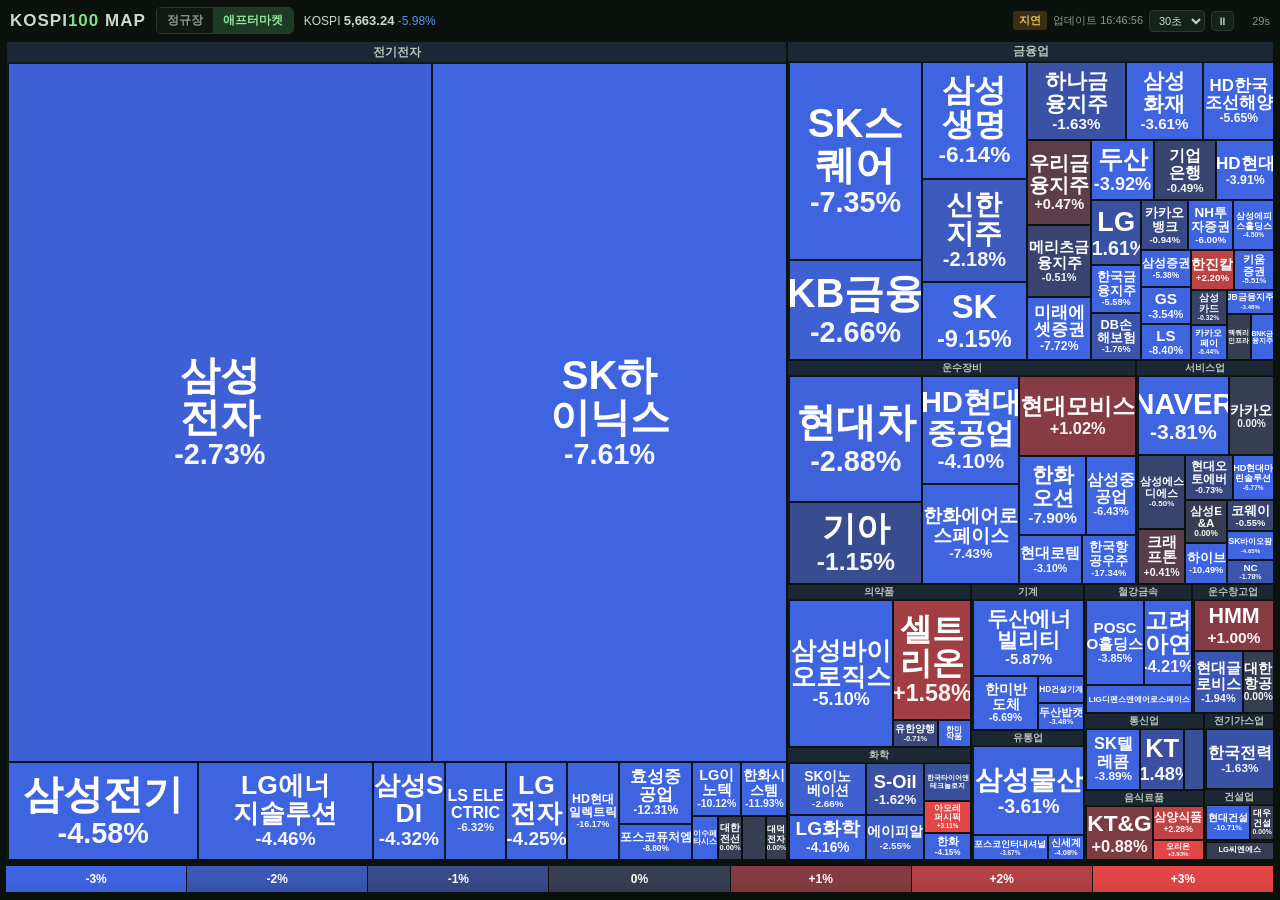
==== docs/index.html @ 218993d6 "Add pinch-zoom to reveal small tile names - 핀치 줌(1~10배): 확대 배율에 맞춰 트리맵을 다시 그려 숨은 종목명 표시 - 한 손가락 드래그 " ====
<!DOCTYPE html>
<html lang="ko">
<head>
<meta charset="utf-8">
<meta name="viewport" content="width=device-width, initial-scale=1, viewport-fit=cover">
<meta name="theme-color" content="#0b120d">
<title>KOSPI 100 실시간 히트맵</title>
<link rel="stylesheet" href="style.css?v=6">
</head>
<body>
  <header>
    <div class="brand">KOSPI<span>100</span> MAP</div>
    <div id="modeSeg">
      <button data-mode="regular" class="active">정규장</button>
      <button data-mode="over">시간외</button>
    </div>
    <div class="kospi-chip" id="kospiChip"></div>
    <div class="spacer"></div>
    <div class="status">
      <span id="liveBadge" class="badge"></span>
      <span id="updatedAt"></span>
      <select id="intervalSel" title="자동 갱신 간격">
        <option value="20">20초</option>
        <option value="30" selected>30초</option>
        <option value="60">60초</option>
        <option value="120">2분</option>
      </select>
      <button id="pauseBtn" title="자동 갱신 일시정지">⏸</button>
      <span id="countdown"></span>
    </div>
  </header>

  <div id="map">
    <div id="canvas"></div>
    <div id="overlay-msg">시세 데이터를 불러오는 중…</div>
    <button id="zoomReset">100% ⟲</button>
  </div>

  <div id="legend"></div>
  <div id="tooltip"></div>

  <div id="sheet">
    <div class="sheet-head">
      <div>
        <b id="shName"></b>
        <span id="shMeta"></span>
      </div>
      <button id="shClose">✕</button>
    </div>
    <div class="sheet-body" id="shBody"></div>
    <a id="shLink" target="_blank" rel="noopener">네이버 증권에서 보기 →</a>
  </div>

<script src="app.js?v=6"></script>
</body>
</html>
---- docs/style.css ----
* { margin: 0; padding: 0; box-sizing: border-box; }

html, body {
  height: 100%;
  background: #0b120d;
  color: #e8ece9;
  font-family: "Malgun Gothic", "Apple SD Gothic Neo", sans-serif;
  overflow: hidden;
  overscroll-behavior: none;
  -webkit-tap-highlight-color: transparent;
}

body {
  display: flex;
  flex-direction: column;
  padding: env(safe-area-inset-top) env(safe-area-inset-right) env(safe-area-inset-bottom) env(safe-area-inset-left);
}

header {
  display: flex;
  align-items: center;
  gap: 10px;
  padding: 7px 10px;
  flex: 0 0 auto;
  flex-wrap: wrap;
}

.brand {
  font-size: 17px;
  font-weight: 800;
  color: #cdd6cf;
  letter-spacing: 1px;
}
.brand span { color: #7ee08a; }

#modeSeg {
  display: flex;
  border: 1px solid #2a382e;
  border-radius: 5px;
  overflow: hidden;
}
#modeSeg button {
  background: #0f1811;
  color: #8d968f;
  border: none;
  font-size: 12px;
  font-weight: 700;
  padding: 4px 10px;
  cursor: pointer;
}
#modeSeg button.active { background: #1d3a25; color: #8fe89b; }

.kospi-chip { font-size: 12px; color: #cdd6cf; }
.kospi-chip b { font-size: 13px; }
.kospi-chip .up { color: #f05650; }
.kospi-chip .down { color: #5a8dee; }

.spacer { flex: 1; }

.status {
  display: flex;
  align-items: center;
  gap: 6px;
  font-size: 11px;
  color: #8d968f;
}
.status select, .status button {
  background: #16211a;
  color: #cdd6cf;
  border: 1px solid #2a382e;
  border-radius: 4px;
  font-size: 11px;
  padding: 3px 5px;
  cursor: pointer;
}
#countdown { min-width: 30px; text-align: right; }

.badge {
  font-weight: 700;
  padding: 2px 6px;
  border-radius: 3px;
  display: none;
}
.badge.live { display: inline; background: #143a1c; color: #7ee08a; }
.badge.delay { display: inline; background: #3a2f14; color: #e0c05a; }

#map {
  position: relative;
  flex: 1 1 auto;
  margin: 0 6px;
  min-height: 0;
  overflow: hidden;
  touch-action: none;   /* 핀치 줌/드래그를 페이지가 아닌 지도가 처리 */
}

#canvas {
  position: absolute;
  left: 0;
  top: 0;
  transform-origin: 0 0;
}

#zoomReset {
  position: absolute;
  right: 10px;
  bottom: 10px;
  z-index: 20;
  display: none;
  background: rgba(18, 27, 20, 0.92);
  color: #8fe89b;
  border: 1px solid #33413a;
  border-radius: 8px;
  padding: 8px 12px;
  font-size: 13px;
  font-weight: 700;
  cursor: pointer;
  box-shadow: 0 2px 10px rgba(0,0,0,0.5);
}

.sector {
  position: absolute;
  overflow: hidden;
  background: #131c15;
  border: 1px solid #0b120d;
}
.sector-title {
  position: absolute;
  left: 0; right: 0; top: 0;
  text-align: center;
  color: #b9c4bb;
  font-weight: 700;
  white-space: nowrap;
  overflow: hidden;
  background: #1b2833;
}

.tile {
  position: absolute;
  overflow: hidden;
  display: flex;
  flex-direction: column;
  align-items: center;
  justify-content: center;
  color: #fff;
  cursor: pointer;
  border: 1px solid rgba(6, 12, 8, 0.9);
  line-height: 1.15;
  text-align: center;
}
.tile:hover { filter: brightness(1.25); z-index: 5; }
.tile .nm { font-weight: 800; white-space: nowrap; }
.tile .rt { font-weight: 600; white-space: nowrap; opacity: 0.95; }

#legend {
  flex: 0 0 auto;
  display: flex;
  margin: 6px 6px 8px;
  height: 26px;
}
#legend .bucket {
  flex: 1;
  display: flex;
  align-items: center;
  justify-content: center;
  color: #fff;
  font-size: 12px;
  font-weight: 700;
  border-right: 1px solid #0b120d;
}

#tooltip {
  position: fixed;
  display: none;
  z-index: 50;
  pointer-events: none;
  background: rgba(10, 16, 12, 0.96);
  border: 1px solid #33413a;
  border-radius: 6px;
  padding: 8px 11px;
  font-size: 12px;
  color: #dfe6e1;
  line-height: 1.55;
  box-shadow: 0 4px 14px rgba(0,0,0,0.5);
}
#tooltip b { font-size: 13px; }

/* 종목 상세 바텀 시트 */
#sheet {
  position: fixed;
  left: 0; right: 0; bottom: 0;
  z-index: 60;
  background: #121b14;
  border-top: 1px solid #2a382e;
  border-radius: 14px 14px 0 0;
  padding: 14px 16px calc(14px + env(safe-area-inset-bottom));
  box-shadow: 0 -6px 24px rgba(0,0,0,0.55);
  transform: translateY(110%);
  transition: transform 0.18s ease-out;
}
#sheet.open { transform: translateY(0); }

.sheet-head {
  display: flex;
  align-items: flex-start;
  justify-content: space-between;
  margin-bottom: 8px;
}
.sheet-head b { font-size: 18px; }
.sheet-head span { font-size: 12px; color: #8d968f; margin-left: 6px; }
#shClose {
  background: none;
  border: none;
  color: #8d968f;
  font-size: 18px;
  cursor: pointer;
  padding: 0 2px;
}

.sheet-body { font-size: 14px; line-height: 1.7; color: #dfe6e1; }
.sheet-body .up { color: #f0736e; font-weight: 700; }
.sheet-body .down { color: #7ba3f2; font-weight: 700; }

#shLink {
  display: block;
  margin-top: 12px;
  text-align: center;
  background: #1d3a25;
  color: #8fe89b;
  border-radius: 8px;
  padding: 11px;
  font-size: 14px;
  font-weight: 700;
  text-decoration: none;
}

#overlay-msg {
  position: absolute;
  inset: 0;
  display: flex;
  align-items: center;
  justify-content: center;
  text-align: center;
  padding: 20px;
  color: #9aa39c;
  font-size: 14px;
}

@media (max-width: 640px) {
  header { gap: 8px; padding: 6px 8px; }
  .brand { font-size: 15px; }
  #legend .bucket { font-size: 10px; }
}
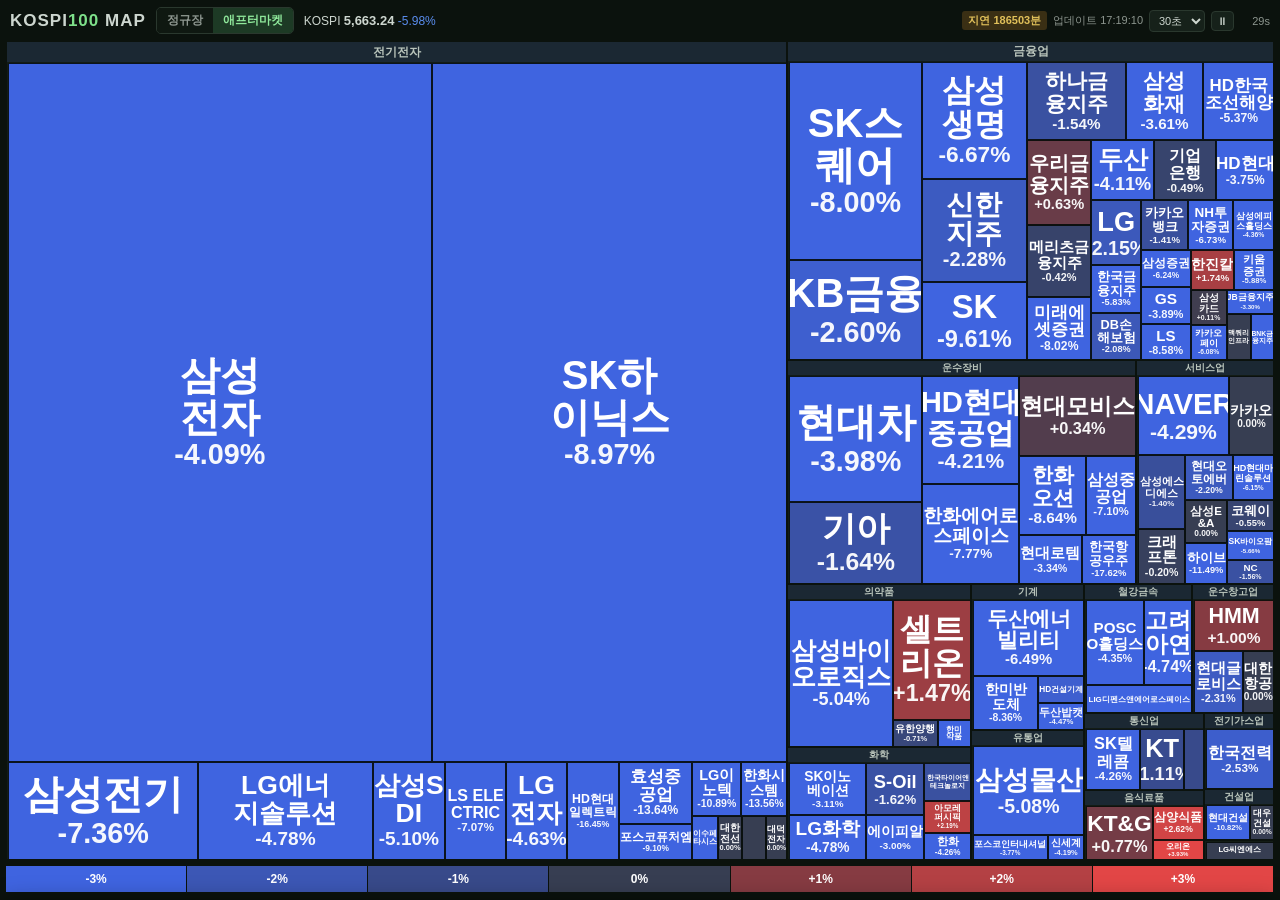
==== commit 665d27b0: "Faster snapshot cadence + delay-age badge - Actions 갱신 주기 10분 -> 5분 (프리마켓~애프터마켓) - 지연 모드일 때 배지에 데이터 " ====
--- a/docs/index.html
+++ b/docs/index.html
@@ -5,7 +5,7 @@
 <meta name="viewport" content="width=device-width, initial-scale=1, viewport-fit=cover">
 <meta name="theme-color" content="#0b120d">
 <title>KOSPI 100 실시간 히트맵</title>
-<link rel="stylesheet" href="style.css?v=6">
+<link rel="stylesheet" href="style.css?v=7">
 </head>
 <body>
   <header>
@@ -51,6 +51,6 @@
     <a id="shLink" target="_blank" rel="noopener">네이버 증권에서 보기 →</a>
   </div>
 
-<script src="app.js?v=6"></script>
+<script src="app.js?v=7"></script>
 </body>
 </html>
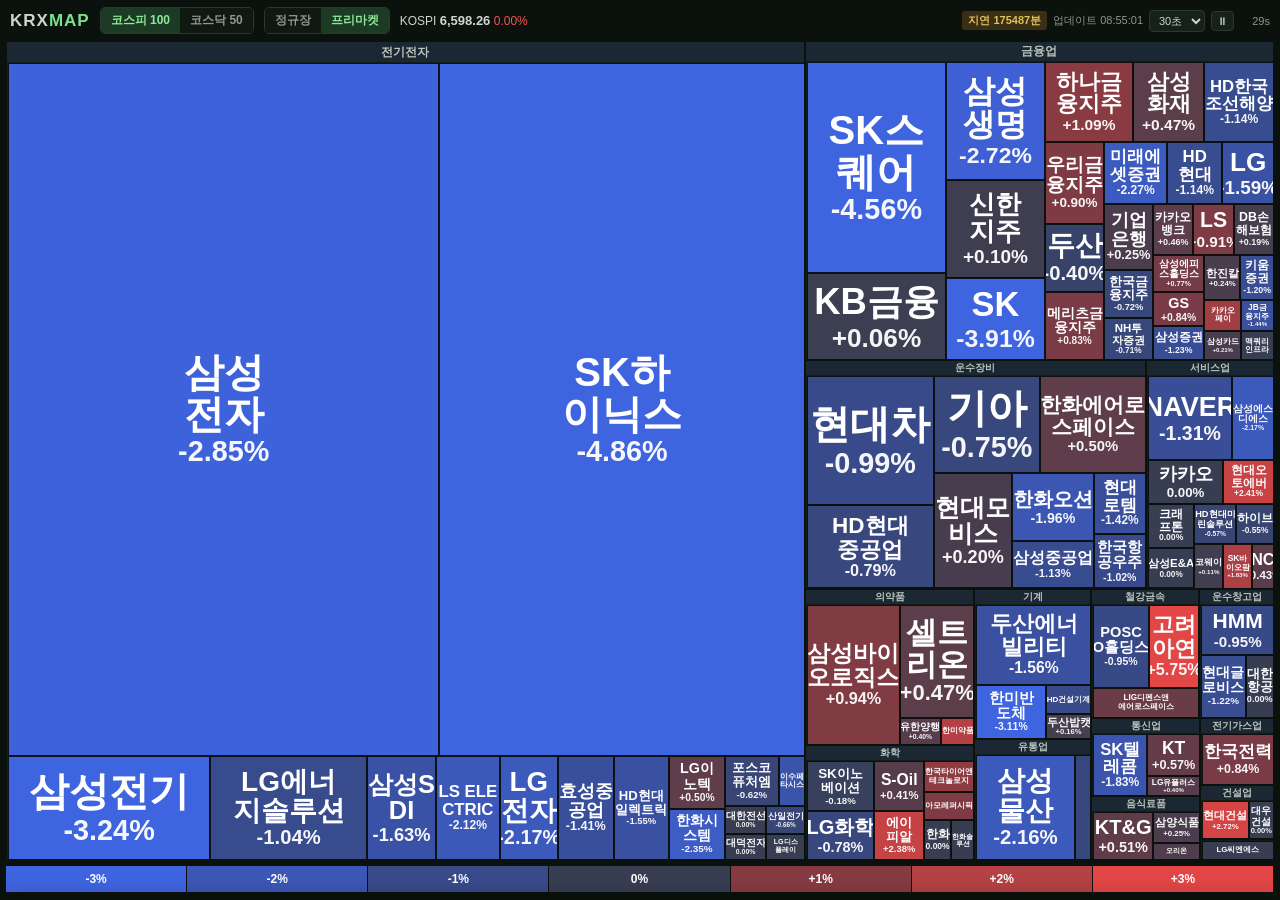
==== commit 35fcd6d5: "Add KOSDAQ top 50 heatmap with market toggle - 코스피 100 / 코스닥 50 전환 버튼 (마지막 선택 localStorage 기억) - 데이터" ====
--- a/docs/index.html
+++ b/docs/index.html
@@ -4,13 +4,17 @@
 <meta charset="utf-8">
 <meta name="viewport" content="width=device-width, initial-scale=1, viewport-fit=cover">
 <meta name="theme-color" content="#0b120d">
-<title>KOSPI 100 실시간 히트맵</title>
-<link rel="stylesheet" href="style.css?v=7">
+<title>코스피·코스닥 실시간 히트맵</title>
+<link rel="stylesheet" href="style.css?v=9">
 </head>
 <body>
   <header>
-    <div class="brand">KOSPI<span>100</span> MAP</div>
-    <div id="modeSeg">
+    <div class="brand">KRX<span>MAP</span></div>
+    <div id="marketSeg" class="seg">
+      <button data-market="KOSPI" class="active">코스피 100</button>
+      <button data-market="KOSDAQ">코스닥 50</button>
+    </div>
+    <div id="modeSeg" class="seg">
       <button data-mode="regular" class="active">정규장</button>
       <button data-mode="over">시간외</button>
     </div>
@@ -51,6 +55,6 @@
     <a id="shLink" target="_blank" rel="noopener">네이버 증권에서 보기 →</a>
   </div>
 
-<script src="app.js?v=7"></script>
+<script src="app.js?v=9"></script>
 </body>
 </html>
--- a/docs/style.css
+++ b/docs/style.css
@@ -33,13 +33,13 @@
 }
 .brand span { color: #7ee08a; }
 
-#modeSeg {
+.seg {
   display: flex;
   border: 1px solid #2a382e;
   border-radius: 5px;
   overflow: hidden;
 }
-#modeSeg button {
+.seg button {
   background: #0f1811;
   color: #8d968f;
   border: none;
@@ -48,7 +48,7 @@
   padding: 4px 10px;
   cursor: pointer;
 }
-#modeSeg button.active { background: #1d3a25; color: #8fe89b; }
+.seg button.active { background: #1d3a25; color: #8fe89b; }
 
 .kospi-chip { font-size: 12px; color: #cdd6cf; }
 .kospi-chip b { font-size: 13px; }
@@ -82,6 +82,7 @@
   display: none;
 }
 .badge.live { display: inline; background: #143a1c; color: #7ee08a; }
+.badge.semi { display: inline; background: #2e3a14; color: #c9e06a; }
 .badge.delay { display: inline; background: #3a2f14; color: #e0c05a; }
 
 #map {
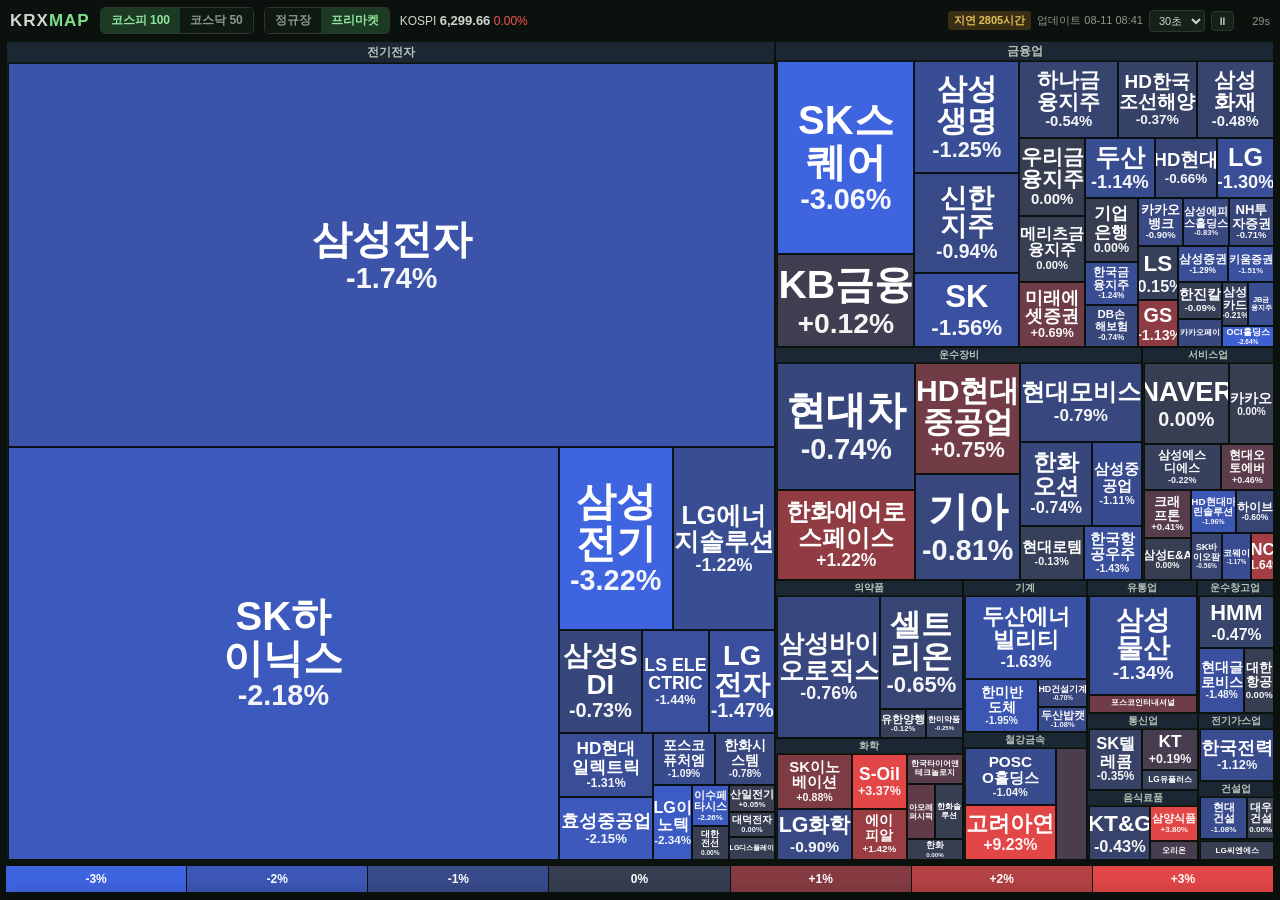
==== commit a6100a2b: "Robust freshness: GitHub API data leg, resume-refresh, self-chaining updater - raw 도메인이 차단된 통신망(SKT " ====
--- a/docs/index.html
+++ b/docs/index.html
@@ -5,7 +5,7 @@
 <meta name="viewport" content="width=device-width, initial-scale=1, viewport-fit=cover">
 <meta name="theme-color" content="#0b120d">
 <title>코스피·코스닥 실시간 히트맵</title>
-<link rel="stylesheet" href="style.css?v=9">
+<link rel="stylesheet" href="style.css?v=10">
 </head>
 <body>
   <header>
@@ -55,6 +55,6 @@
     <a id="shLink" target="_blank" rel="noopener">네이버 증권에서 보기 →</a>
   </div>
 
-<script src="app.js?v=9"></script>
+<script src="app.js?v=10"></script>
 </body>
 </html>
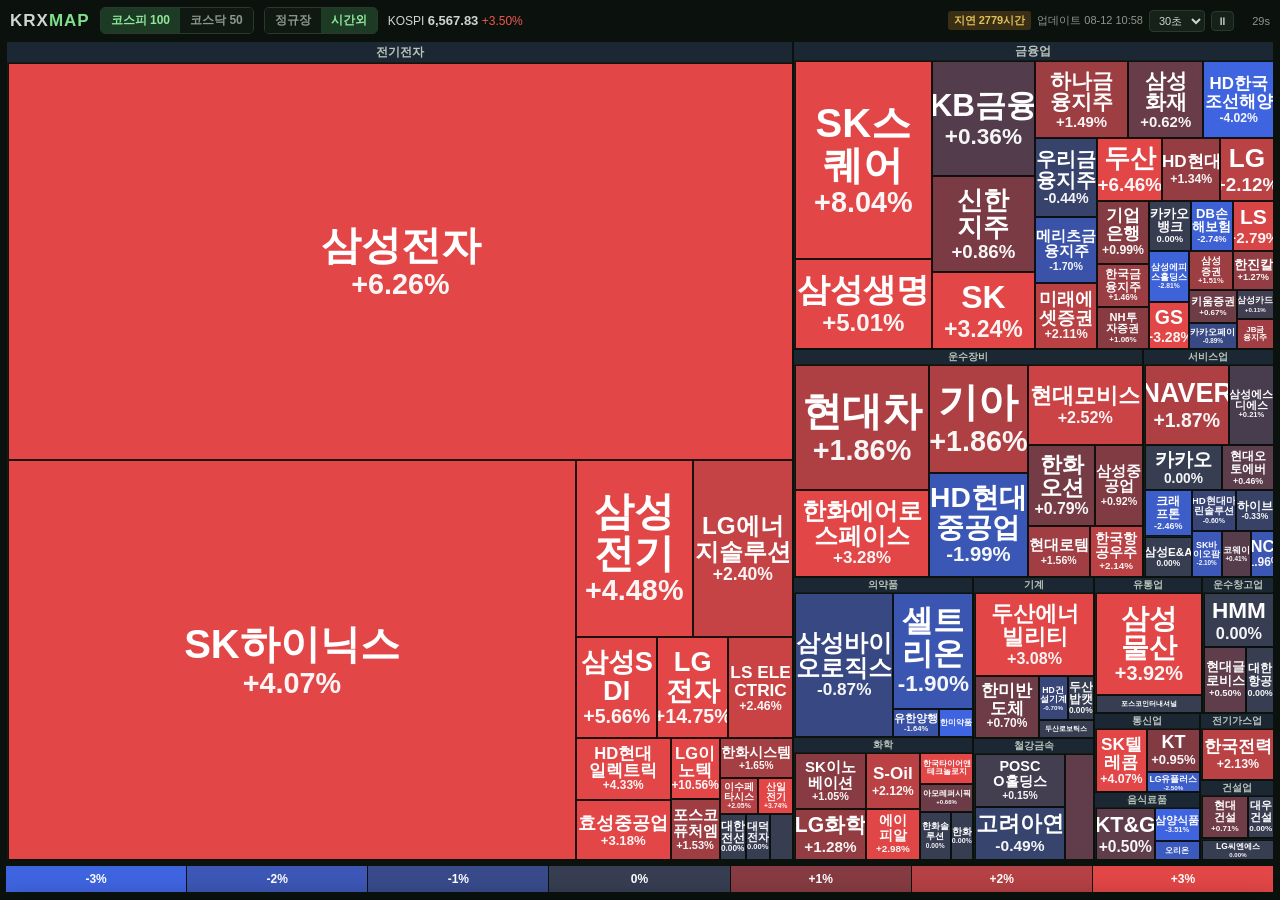
==== commit 248410fe: "Make web app installable as PWA - manifest.webmanifest + 트리맵 모자이크 앱 아이콘(192/512/애플 180) - 서비스워커: 앱 껍" ====
--- a/docs/index.html
+++ b/docs/index.html
@@ -4,6 +4,11 @@
 <meta charset="utf-8">
 <meta name="viewport" content="width=device-width, initial-scale=1, viewport-fit=cover">
 <meta name="theme-color" content="#0b120d">
+<link rel="manifest" href="manifest.webmanifest">
+<link rel="icon" type="image/png" href="icon-192.png">
+<link rel="apple-touch-icon" href="apple-touch-icon.png">
+<meta name="apple-mobile-web-app-capable" content="yes">
+<meta name="apple-mobile-web-app-status-bar-style" content="black-translucent">
 <title>코스피·코스닥 실시간 히트맵</title>
 <link rel="stylesheet" href="style.css?v=10">
 </head>
@@ -56,5 +61,10 @@
   </div>
 
 <script src="app.js?v=10"></script>
+<script>
+if ("serviceWorker" in navigator) {
+  navigator.serviceWorker.register("sw.js").catch(() => { /* 미지원 환경 무시 */ });
+}
+</script>
 </body>
 </html>
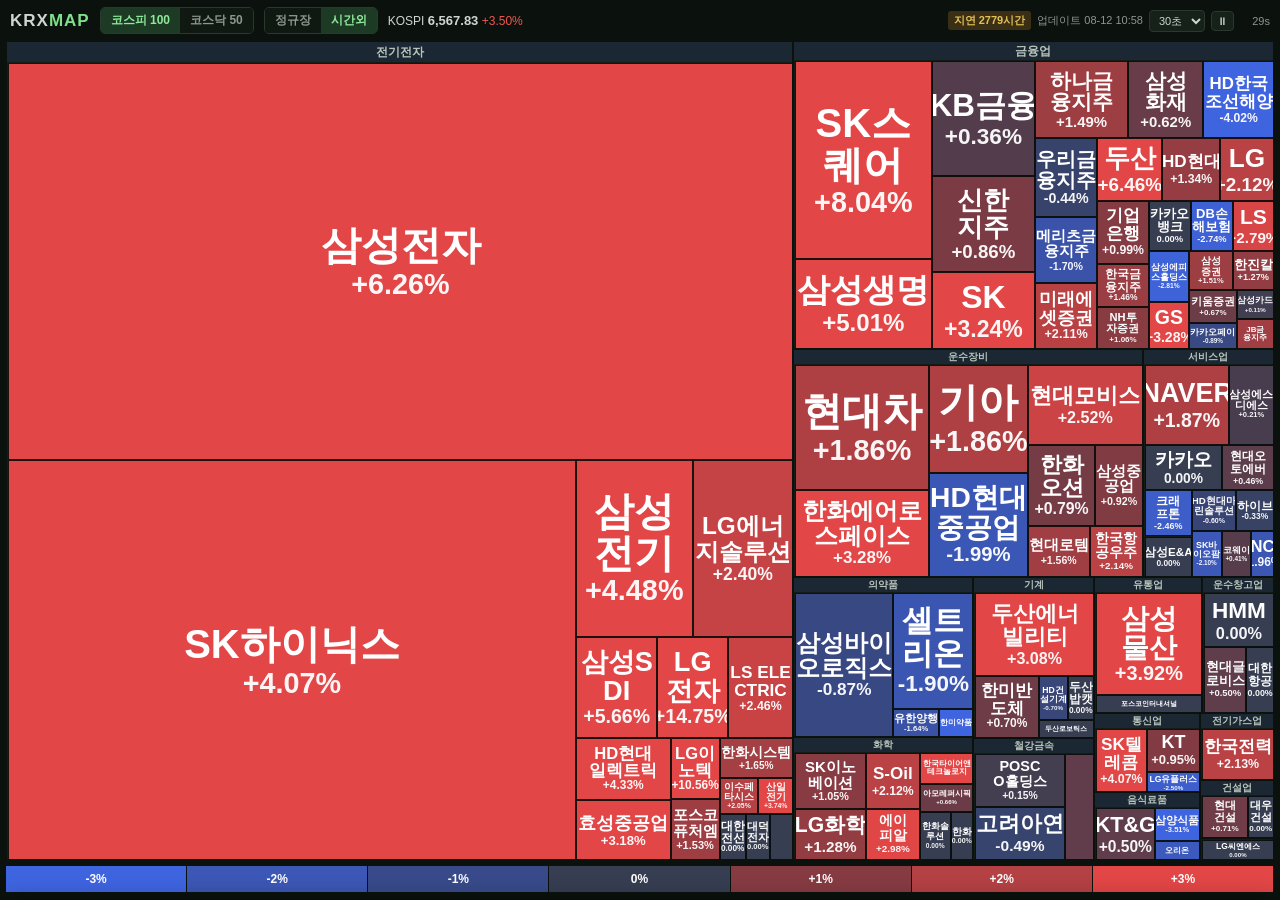
==== commit 4534002e: "Escape in-app browsers to Chrome + one-tap install button - 카카오톡 인앱 브라우저에서 열면 외부 브라우저로 자동 이동 (openEx" ====
--- a/docs/index.html
+++ b/docs/index.html
@@ -10,9 +10,43 @@
 <meta name="apple-mobile-web-app-capable" content="yes">
 <meta name="apple-mobile-web-app-status-bar-style" content="black-translucent">
 <title>코스피·코스닥 실시간 히트맵</title>
-<link rel="stylesheet" href="style.css?v=10">
+<link rel="stylesheet" href="style.css?v=11">
+<script>
+/* 카카오톡 등 인앱 브라우저에서 열리면 외부 브라우저(크롬)로 이동 — 앱 설치가 가능하도록 */
+(function () {
+  var ua = navigator.userAgent.toLowerCase();
+  var standalone = window.matchMedia && window.matchMedia("(display-mode: standalone)").matches;
+  if (standalone) return;                      // 이미 설치된 앱으로 실행 중
+  var here = location.href.split("#")[0];
+  if (ua.indexOf("kakaotalk") !== -1) {
+    // 카카오톡 인앱 브라우저: 외부 브라우저로 자동 이동
+    location.href = "kakaotalk://web/openExternal?url=" + encodeURIComponent(here);
+    return;
+  }
+  // 기타 인앱 브라우저(네이버/라인/인스타그램/페이스북 등): 안내 배너 표시
+  if (/naver|line\/|instagram|fbav|fban|daumapps|everytimeapp|whatsapp|snapchat/.test(ua)) {
+    document.addEventListener("DOMContentLoaded", function () {
+      var b = document.getElementById("escapeBanner");
+      if (!b) return;
+      b.style.display = "flex";
+      var a = document.getElementById("escapeLink");
+      if (/android/.test(ua)) {
+        a.href = "intent://" + location.host + location.pathname + location.search +
+                 "#Intent;scheme=https;package=com.android.chrome;end";
+      } else {
+        a.href = here;   // iOS는 길게 눌러 사파리로 열기 안내
+        a.textContent = "링크를 길게 눌러 Safari로 여세요";
+      }
+    });
+  }
+})();
+</script>
 </head>
 <body>
+  <div id="escapeBanner">
+    <span>앱으로 설치하려면 외부 브라우저에서 여세요</span>
+    <a id="escapeLink" href="#">Chrome으로 열기</a>
+  </div>
   <header>
     <div class="brand">KRX<span>MAP</span></div>
     <div id="marketSeg" class="seg">
@@ -25,6 +59,7 @@
     </div>
     <div class="kospi-chip" id="kospiChip"></div>
     <div class="spacer"></div>
+    <button id="installBtn">📲 앱 설치</button>
     <div class="status">
       <span id="liveBadge" class="badge"></span>
       <span id="updatedAt"></span>
@@ -60,7 +95,7 @@
     <a id="shLink" target="_blank" rel="noopener">네이버 증권에서 보기 →</a>
   </div>
 
-<script src="app.js?v=10"></script>
+<script src="app.js?v=11"></script>
 <script>
 if ("serviceWorker" in navigator) {
   navigator.serviceWorker.register("sw.js").catch(() => { /* 미지원 환경 무시 */ });
--- a/docs/style.css
+++ b/docs/style.css
@@ -14,6 +14,40 @@
   display: flex;
   flex-direction: column;
   padding: env(safe-area-inset-top) env(safe-area-inset-right) env(safe-area-inset-bottom) env(safe-area-inset-left);
+}
+
+#escapeBanner {
+  display: none;
+  align-items: center;
+  justify-content: center;
+  gap: 12px;
+  flex: 0 0 auto;
+  padding: 10px 12px;
+  background: #1d3a25;
+  color: #cfe8d4;
+  font-size: 13px;
+  flex-wrap: wrap;
+}
+#escapeBanner a {
+  background: #8fe89b;
+  color: #0b120d;
+  font-weight: 700;
+  text-decoration: none;
+  border-radius: 6px;
+  padding: 7px 14px;
+  font-size: 13px;
+}
+
+#installBtn {
+  display: none;
+  background: #1d3a25;
+  color: #8fe89b;
+  border: 1px solid #2f5238;
+  border-radius: 6px;
+  font-size: 12px;
+  font-weight: 700;
+  padding: 4px 10px;
+  cursor: pointer;
 }
 
 header {
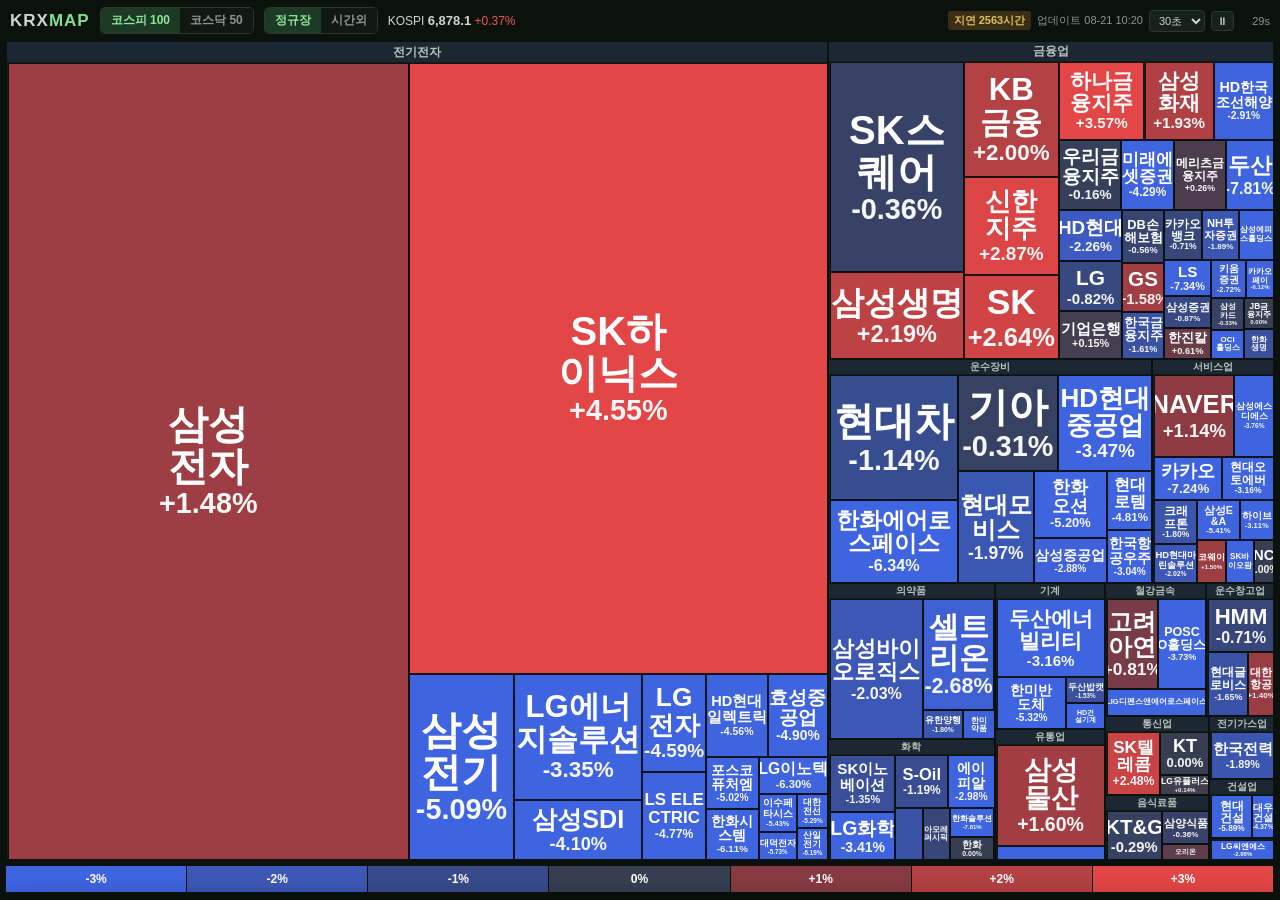
==== commit 4aca172c: "Fix 0.00% tiles: NXT parallel session no longer forces overtime view - 정규장 중 NXT 병행 거래(OPEN)로 시간외 뷰가" ====
--- a/docs/index.html
+++ b/docs/index.html
@@ -1,4 +1,4 @@
-<!DOCTYPE html>
+﻿<!DOCTYPE html>
 <html lang="ko">
 <head>
 <meta charset="utf-8">
@@ -10,7 +10,7 @@
 <meta name="apple-mobile-web-app-capable" content="yes">
 <meta name="apple-mobile-web-app-status-bar-style" content="black-translucent">
 <title>코스피·코스닥 실시간 히트맵</title>
-<link rel="stylesheet" href="style.css?v=11">
+<link rel="stylesheet" href="style.css?v=12">
 <script>
 /* 카카오톡 등 인앱 브라우저에서 열리면 외부 브라우저(크롬)로 이동 — 앱 설치가 가능하도록 */
 (function () {
@@ -95,7 +95,7 @@
     <a id="shLink" target="_blank" rel="noopener">네이버 증권에서 보기 →</a>
   </div>
 
-<script src="app.js?v=11"></script>
+<script src="app.js?v=12"></script>
 <script>
 if ("serviceWorker" in navigator) {
   navigator.serviceWorker.register("sw.js").catch(() => { /* 미지원 환경 무시 */ });
